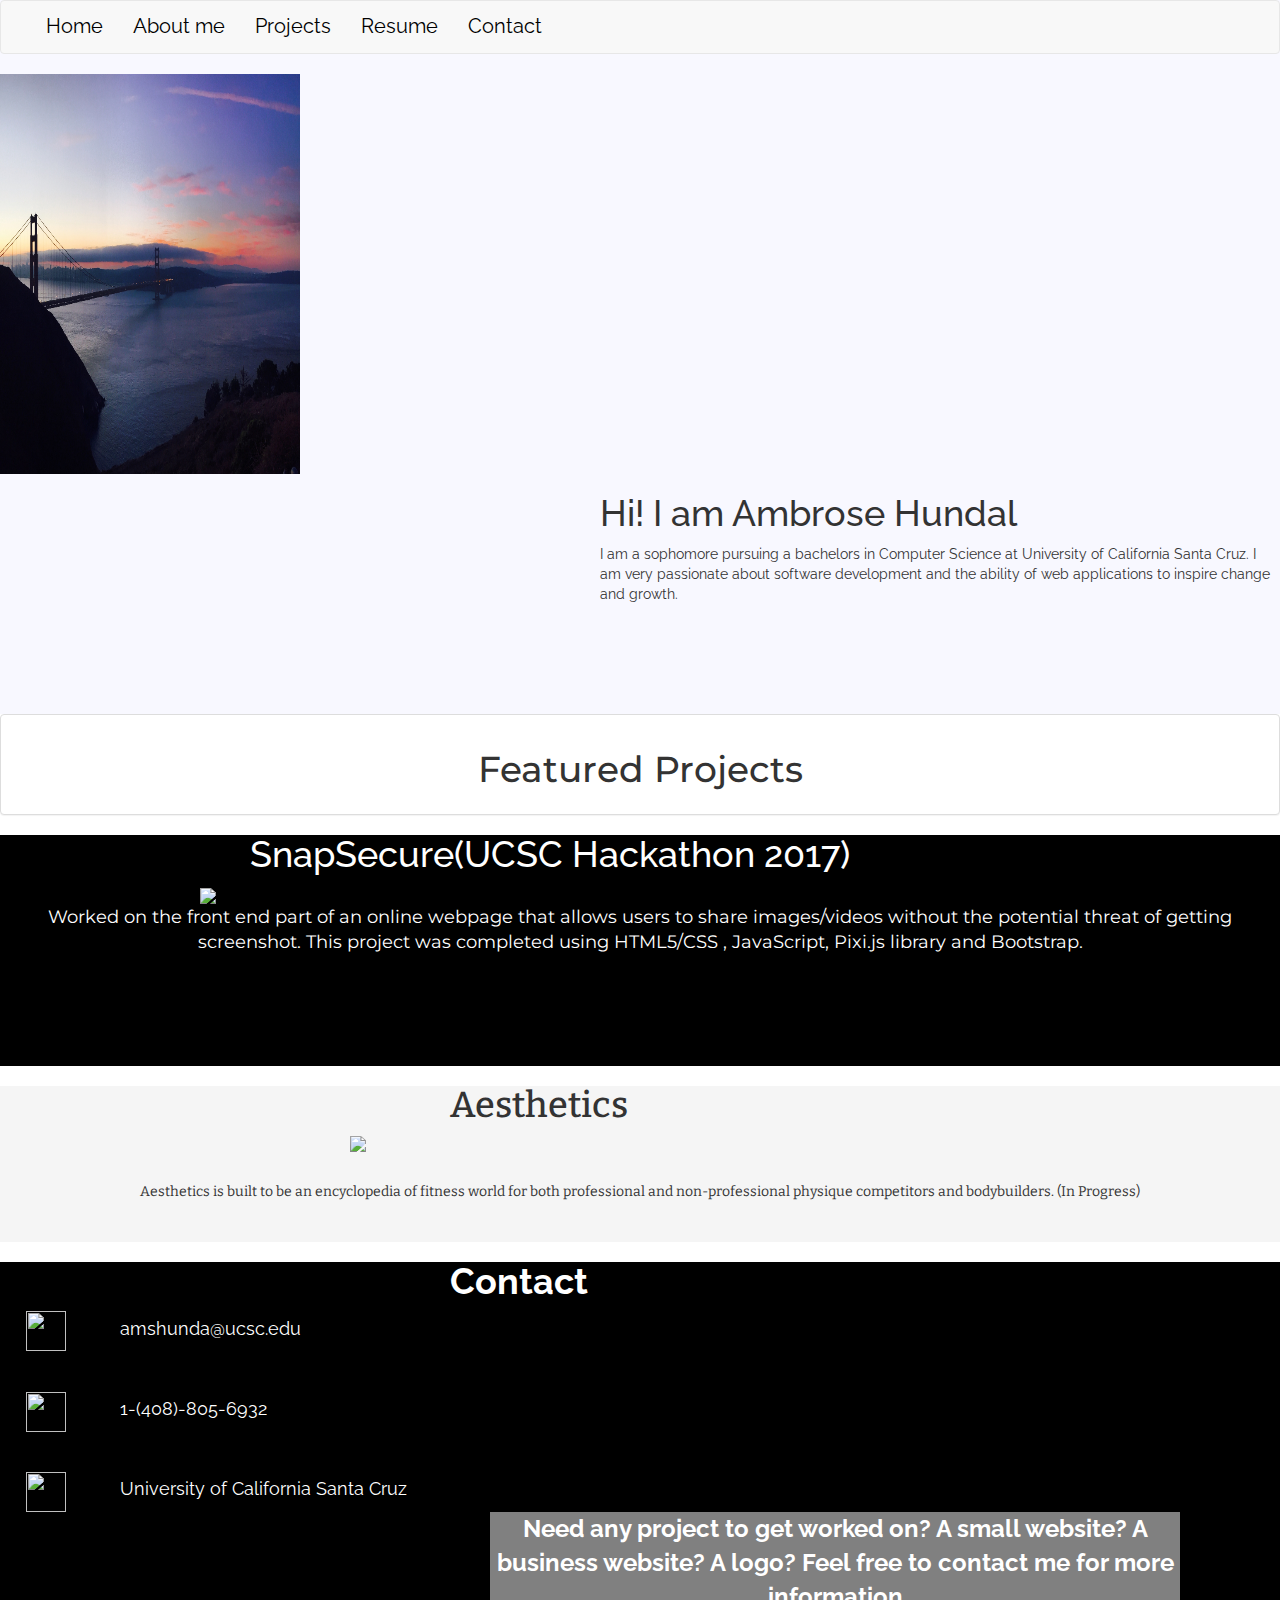
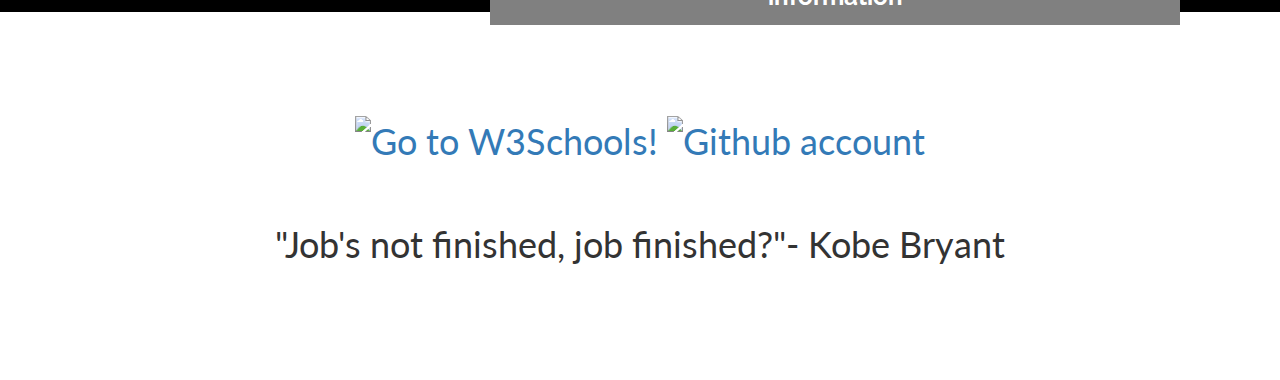
==== index.html @ 04529aae "fixing image size" ====
<!DOCTYPE html>
<html>
<head>
    
    <title>Personal Site</title>
    
    
  <meta charset="utf-8">
  <meta name="viewport" content="width=device-width, initial-scale=1">
  <link rel="stylesheet" href="https://maxcdn.bootstrapcdn.com/bootstrap/3.3.7/css/bootstrap.min.css">
  <script src="https://ajax.googleapis.com/ajax/libs/jquery/3.1.1/jquery.min.js"></script>
  <script src="https://maxcdn.bootstrapcdn.com/bootstrap/3.3.7/js/bootstrap.min.js"></script>
    
    <link rel="stylesheet" type="text/css" href="personalwebsite.css">
    
    <!--Link to include fonts from Google -->
    <link rel="stylesheet" type="text/css" href="http://fonts.googleapis.com/css?family=Lato">
    
   <link rel="stylesheet" type="text/css" href="https://fonts.googleapis.com/css?family=Lobster|Raleway|Montserrat|Crete+Round|Bitter|Open+Sans">
    
    <link rel="stylesheet" type="text/css" href="http://fonts.googleapis.com/css?family=Dosis%3A300%2C300italic%2C400%2C400italic%2Cregular%2Citalic%2C600%2C600italic%2C700%2C700italic%2Cregular%2Cregular%2Cregular%2Cregular%2C&subset=latin&ver=4.4.2">
    
    <div class="header">
        
        
        <div class="navigation-bar">
<nav class="navbar navbar-default">
  <div class="container-fluid">
    <div class="navbar-header">
      <a class="navbar-brand" href="#"><span></span></a>
    </div>
    <ul class="nav navbar-nav">
      <li><a href="#"><div class="dropdown"><span>Home</span><div class="dropdown-content"><p>Lifting</p></div></div></a>
      
      
</li>
      <li><a href="aboutme.html"><div class="dropdown"><span>About me</span><div class="dropdown-content">
        </div></div></a></li>
      <li><a href="projects.html"><div class="dropdown"><span>Projects</span><div class="dropdown-content">
        
        </div></div></a></li>
      <li><a href="professional_resume.pdf"><div class="dropdown"><span>
        Resume</span><div class="dropdown-content">
        </div></div></a></li>
        <li><a href="contact.html"><div class="dropdown"><span>Contact</span><div class="dropdown-content">
        </div></div></a></li>
    </ul>
  </div>
</nav>
    </div>
        <div class="golden-state"><img src="IMG_2712.JPG" class="golden-pic" width="800" height="420"></div>        
      <div class="intro">
        <h1>Hi! I am Ambrose Hundal</h1>
        <p>I am a sophomore pursuing a bachelors in Computer Science at University of California Santa Cruz. I am very passionate about software development and the ability of web applications to inspire change and growth. </p>
        
        </div>  
    
       

    </div>
    </head>
    
    <body class="all">
        <div class="panel panel-default">
  <div class="panel-body"><h3>Featured Projects</h3></div>
</div>
        <div class="first">
            <h2 class="snap">SnapSecure(UCSC Hackathon 2017) </h2>
            <img class="snapchat" src="https://www.socialmediatoday.com/sites/default/files/post_main_images/dz_0.png">
            <p class=snap-description>Worked on the front end part of an online webpage that allows users to share images/videos without
the potential threat of getting screenshot. This project was completed using HTML5/CSS , JavaScript, Pixi.js library and Bootstrap. </p>
        </div>
        <div class="second">
            <h2 class="aesthetic">Aesthetics</h2>
            
            <img class="a-picture" src="http://www.designbolts.com/wp-content/uploads/2014/04/Active-Healthy-Heart-Logo.jpg">
            <p class="summary1">Aesthetics is built to be an encyclopedia of fitness world for both professional and non-professional physique competitors and bodybuilders.
            (In Progress)</p>
        </div>
        <div class="contact">
            <h2><b>Contact</b></h2>   
            <img src="https://encrypted-tbn0.gstatic.com/images?q=tbn:ANd9GcTN-Qy41VzklhVqXyuz0u0v452oE7oFWNKc7wQXqIV6LI5HwkRx4Q" class="iconDetails" width="42" height="42" border="0">
            <p class="email">amshunda@ucsc.edu</p>    
            
            <br>
            <br>
            <br>
         
            
            <img src="https://image.freepik.com/free-icon/call-volume-ios-7-interface-symbol_318-35379.jpg" class="iconDetails" width="42" height="42" border="0">
            <p class="phone">1-(408)-805-6932</p>
            
            <br>
            <br>
            <br>
            
            <img src="https://image.freepik.com/free-icon/map-marker_318-50706.jpg" class="iconDetails" width="42" height="42" border="0">
            <p class="location">University of California Santa Cruz</p>
            
            <div class="contact-bio">
                
                <p><b>Need any project to get worked on? A small website? A business website? A logo?  Feel free to contact me for more information</b></p>
            </div>   
        </div>
            
            <div class="quote">
	            
	             <div class="linkedin">
              <a href="https://www.linkedin.com/in/ambrosehundal/">
<img src="http://unified.co.uk/Unified/media/Root/SiteAssets/icon-linkedin.png?ext=.png" title="LinkedIn" alt="Go to W3Schools!" width="42" height="42" border="0">
</a>
            </div> 	            
	           
	           <div class="github">
	            <a href="https://github.com/ambrosehundal">
	            <img src="https://cdn.iconscout.com/public/images/icon/free/png-512/social-media-logo-github-35a95c3b9c10479f-512x512.png" title="Github" alt="Github account" width="42" height="42">
	            </a>
            </div>	    
            <br>
            <br>       
	           
	            <p>"Job's not finished, job finished?"- Kobe Bryant </p>
            
        </div>
    
    
    </body>




</html>
---- personalwebsite.css ----
.golden-pic{
	height:400px;
	width:300px;
}



.golden-state{
	height:80%;
	width:50%;
}


span{
	font-size: 20px;
	color:black;
	font-family: 'Raleway';
}



.info-heading{
    margin-right: 100px;
    text-align: justify;
}

.summary1{
    text-align:center;
}
.a-picture{
    margin-left:350px;
    padding-bottom:30px;
    
}


.aesthetic{
    
    font-size:36px;
}

.snap-description{
    color:white;
    font-family:'Montserrat';
    font-size:18px;
    text-align: center
}

h3{
    text-align: center;
    font-family:'Montserrat';
    font-size:36px;
    
}
.panel panel-default{
    
}

.online-scout{
    padding-bottom: 100px;
}

.snap{
    color:white;
    font-family:'Raleway';
    font-size:36px;
    margin-left: 250px;
    
    
}

.snapchat{
    margin-left: 200px;
    padding-top: 0px;
}


li{
    border-style:inherit;
    border-bottom-color: black;
    border-bottom-left-radius: 10px;
    border-bottom-right-radius: 10px;
    border-bottom-color: black;
    
    
}

.contact-bio{
    background-color: grey;
    margin-left: 490px;
    margin-right: 100px;
    padding:0;
    text-align: center;
    float:right;
    font-family:'Raleway';
        
    font-size:24px;
     
        
}

.location{
    margin-left:50px;
    font-size:18px;
    display:inline;

}


.phone{
    margin-left: 50px;
    font-size: 18px;
    display:inline;
}


.linkedin{
   
    float:center;
    display:inline;
    
}

.github{
	float:center;
	display:inline;
}



.iconDetails {
 margin-left:2%;

height:40px;
width:40px; 
} 



.email{
    margin-left: 50px;
    font-size: 18px;
    display:inline-block;
}


h2{
    margin-left: 450px;
    font-size:36px;
}


.binoculars{
    

height:200px;
width:200px; 
margin-left:450px;    
 
    
        
}



.quote{
    font-size:36px;
    font-family: 'Lato';
    text-align:center;
    background-color: white;
    padding-bottom: 100px;
    padding-top: 100px;
    display: block;
    
    
}
.contact{
    background-color: black;
    margin: 0;
    padding-bottom:100px;
    color:white;
    font-family:'Raleway';
    
}




.intro{
    margin-left: 600px;
   
    padding-bottom: 100px;
    font-family:'Raleway';
    font-size-adjust: auto
   
    
}


.header{
    background-color: ghostwhite;
    margin-bottom:auto;
}


.first{
    background-color: black;
    background-blend-mode: color-burn;
    margin-bottom: auto;
    
    padding-bottom: 100px;
    
}
.second{
    background-color:whitesmoke;
    padding-bottom: 30px;
    font-family:Bitter;
    
}

.dropdown {
    position: relative;
    display: inline-block;
    font-family:'Montserrat';
}



.dropdown-content {
    display: none;
    position: absolute;
    background-color: #f9f9f9;
    min-width: 160px;
    box-shadow: 10px 8px 16px 10px rgba(0,0,0,0.2);
    padding: 12px 16px;
    z-index: 1;
    font-family: 'Raleway';
}




.container{
    border-left:40px;
    border-right:400px;
    padding-bottom: 100px;
    margin-bottom: 100px;
}
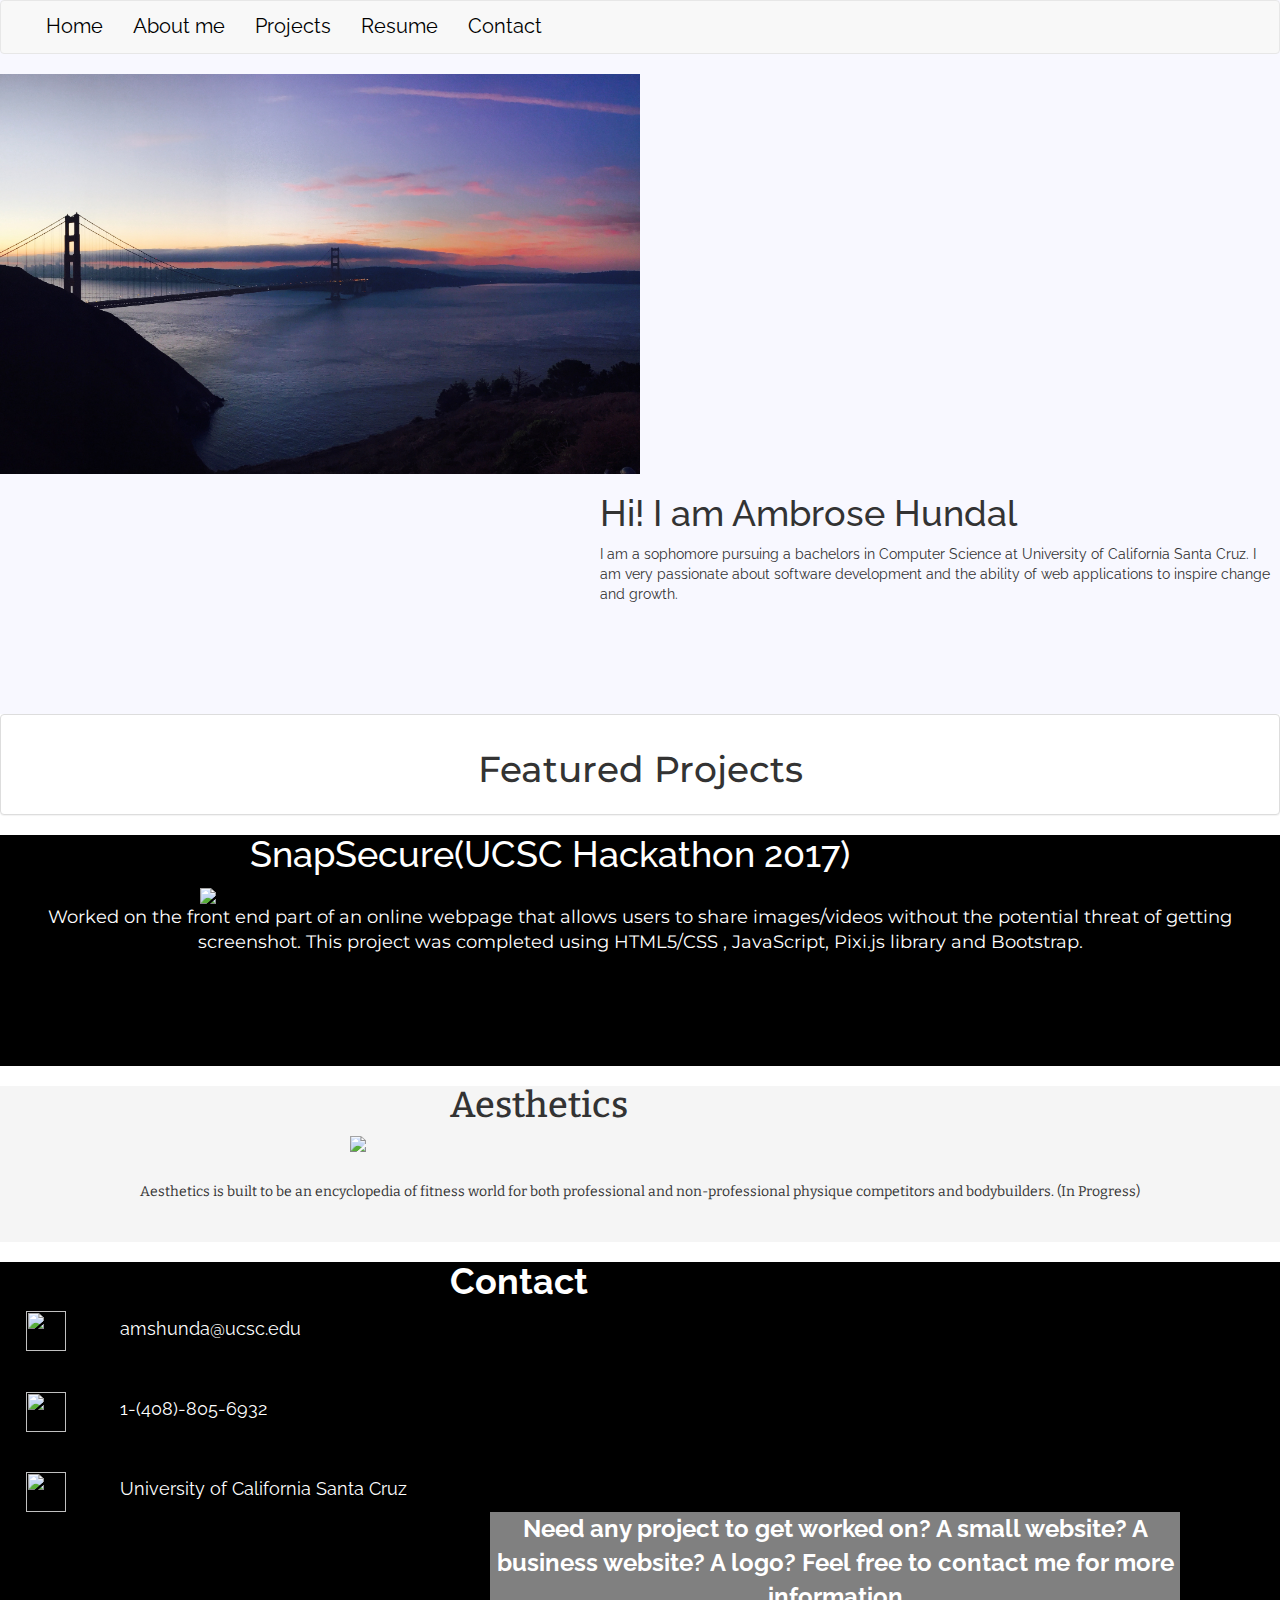
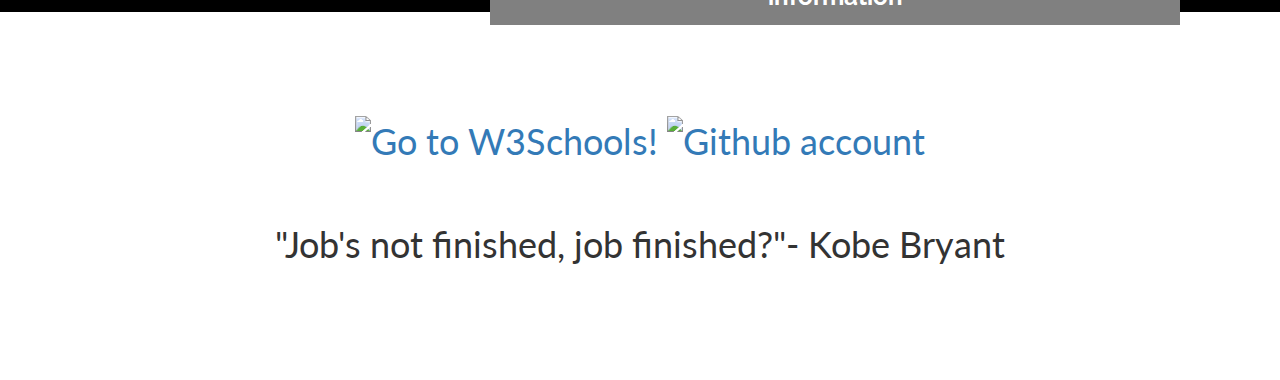
==== commit faef2200: "Update index.html" ====
--- a/index.html
+++ b/index.html
@@ -48,7 +48,7 @@
   </div>
 </nav>
     </div>
-        <div class="golden-state"><img src="IMG_2712.JPG" class="golden-pic" width="800" height="420"></div>        
+        <div class="golden-state"><img src="IMG_2712.JPG" class="golden-pic"></div>        
       <div class="intro">
         <h1>Hi! I am Ambrose Hundal</h1>
         <p>I am a sophomore pursuing a bachelors in Computer Science at University of California Santa Cruz. I am very passionate about software development and the ability of web applications to inspire change and growth. </p>
--- a/personalwebsite.css
+++ b/personalwebsite.css
@@ -1,6 +1,6 @@
 .golden-pic{
 	height:400px;
-	width:300px;
+	width:100%;
 }
 
 
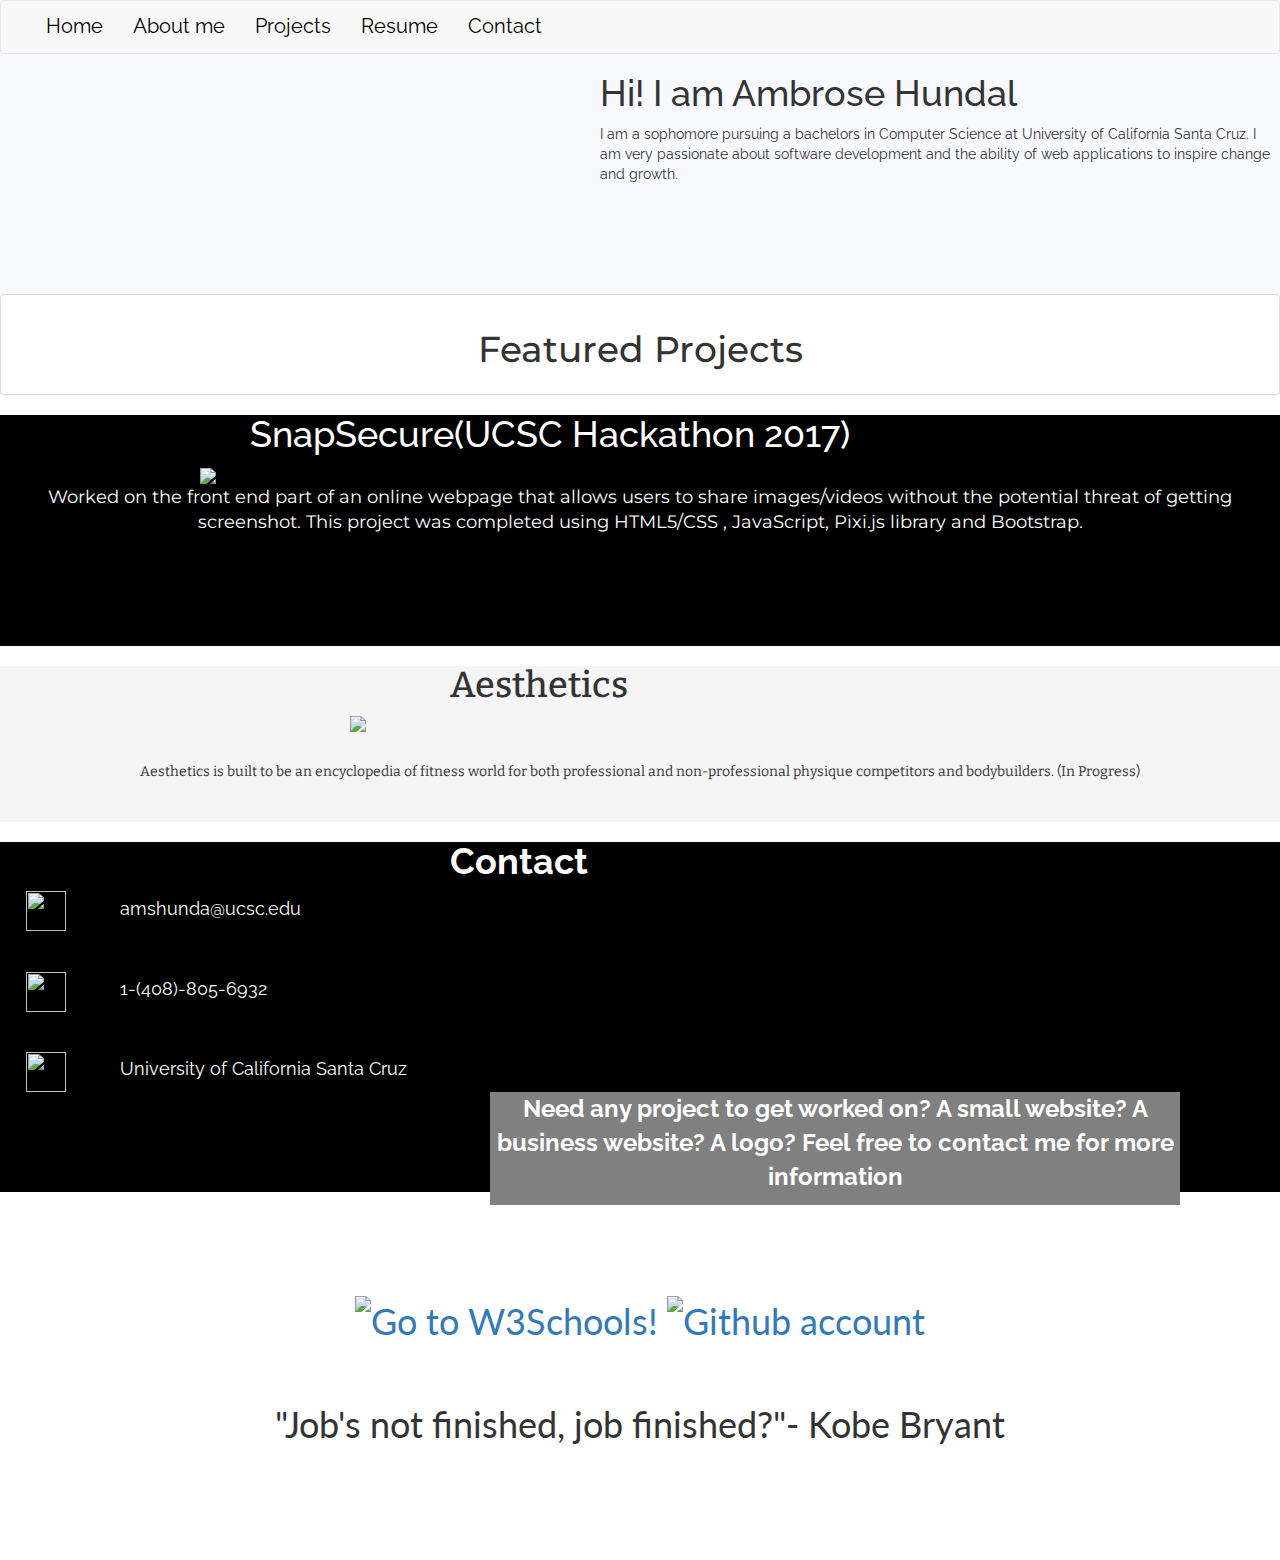
==== commit aa6f17f0: "transparent bar" ====
--- a/index.html
+++ b/index.html
@@ -46,9 +46,10 @@
         </div></div></a></li>
     </ul>
   </div>
+	<div class="golden-state"></div>
 </nav>
     </div>
-        <div class="golden-state"><img src="IMG_2712.JPG" class="golden-pic"></div>        
+        
       <div class="intro">
         <h1>Hi! I am Ambrose Hundal</h1>
         <p>I am a sophomore pursuing a bachelors in Computer Science at University of California Santa Cruz. I am very passionate about software development and the ability of web applications to inspire change and growth. </p>
@@ -122,7 +123,20 @@
 	            <p>"Job's not finished, job finished?"- Kobe Bryant </p>
             
         </div>
-    
+	    <!--code for transparent bar -->
+	     <script>
+        $(document).ready(function() {
+	$(window).scroll(function() {
+  	if($(document).scrollTop() > 10) {
+    	$('.container-fluid').addClass('shrink');
+    }
+    else {
+    $('.container-fluid').removeClass('shrink');
+    }
+  });
+});
+        
+        </script>    
     
     </body>
 
--- a/personalwebsite.css
+++ b/personalwebsite.css
@@ -1,14 +1,12 @@
 .golden-pic{
-	height:400px;
-	width:100%;
-}
-
-
-
-.golden-state{
-	height:80%;
-	width:50%;
-}
+	height:500px;
+	width:1100px;
+}
+
+
+
+
+
 
 
 span{
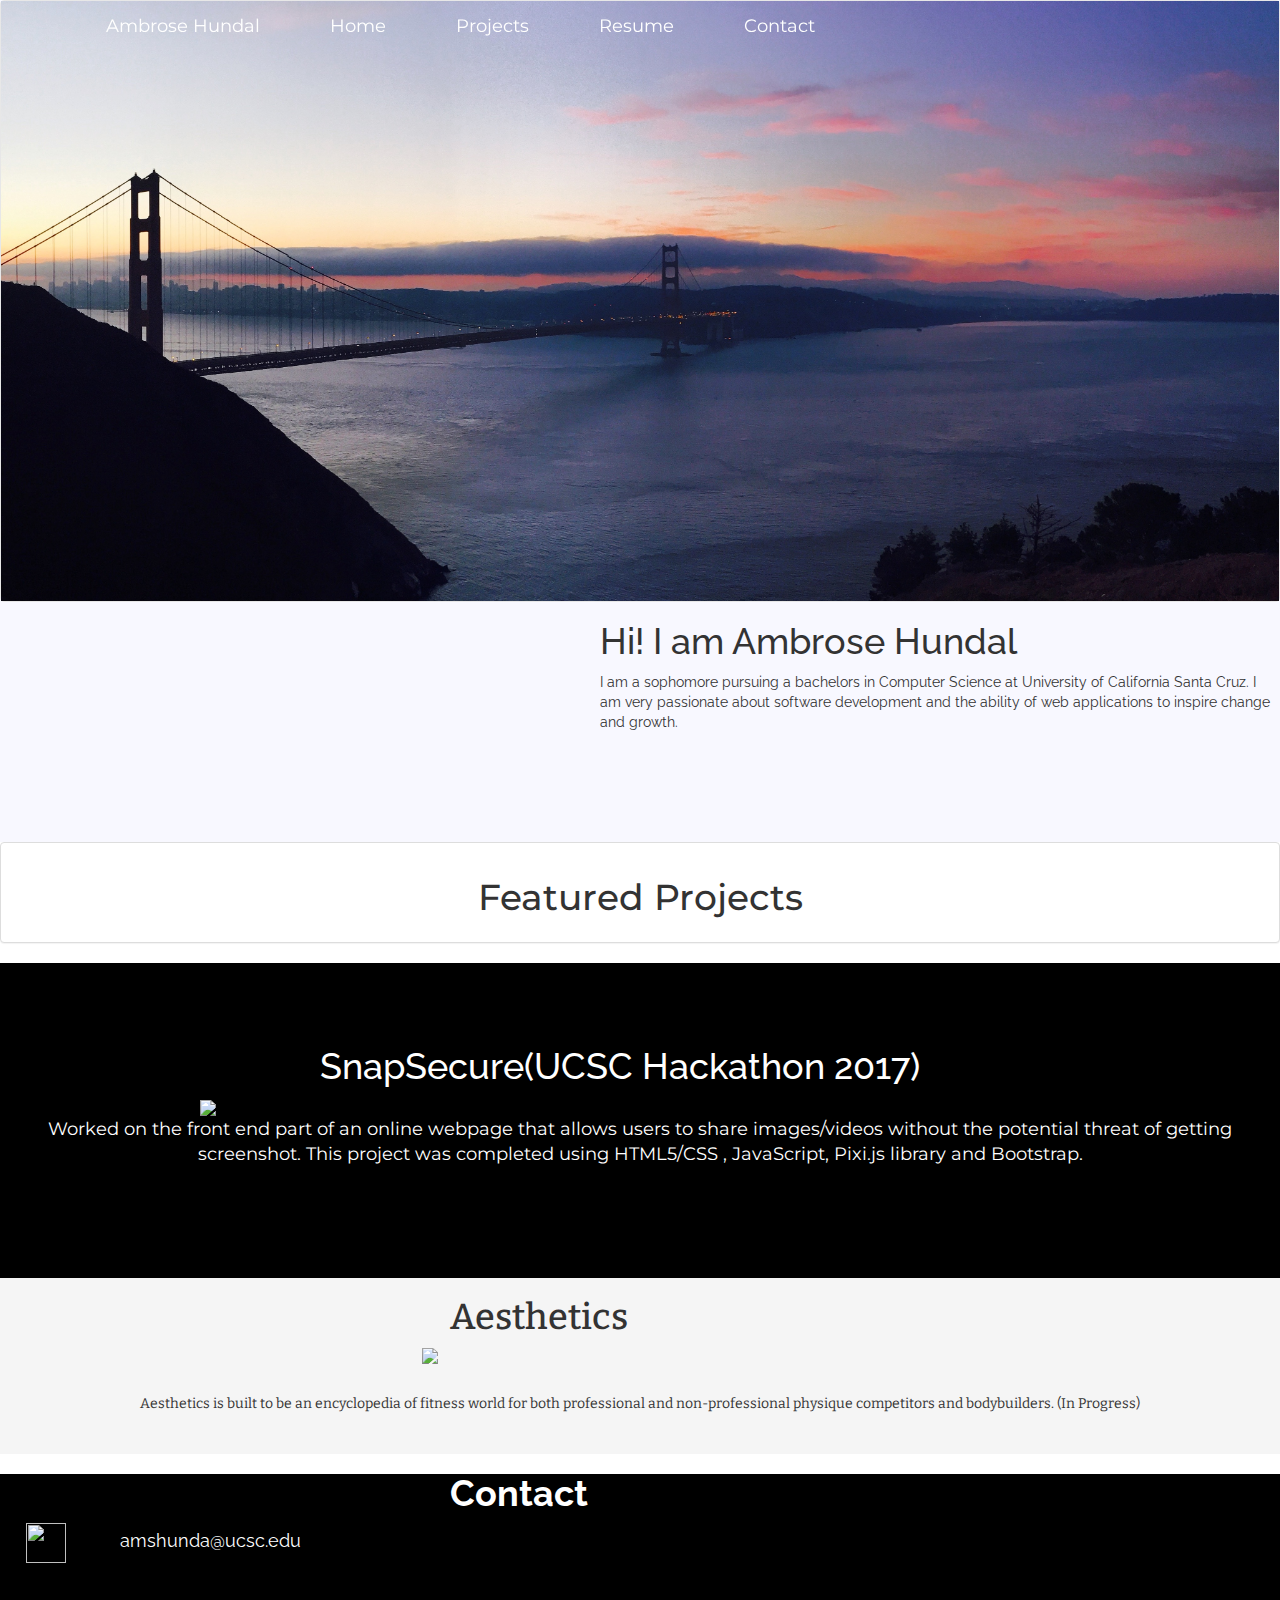
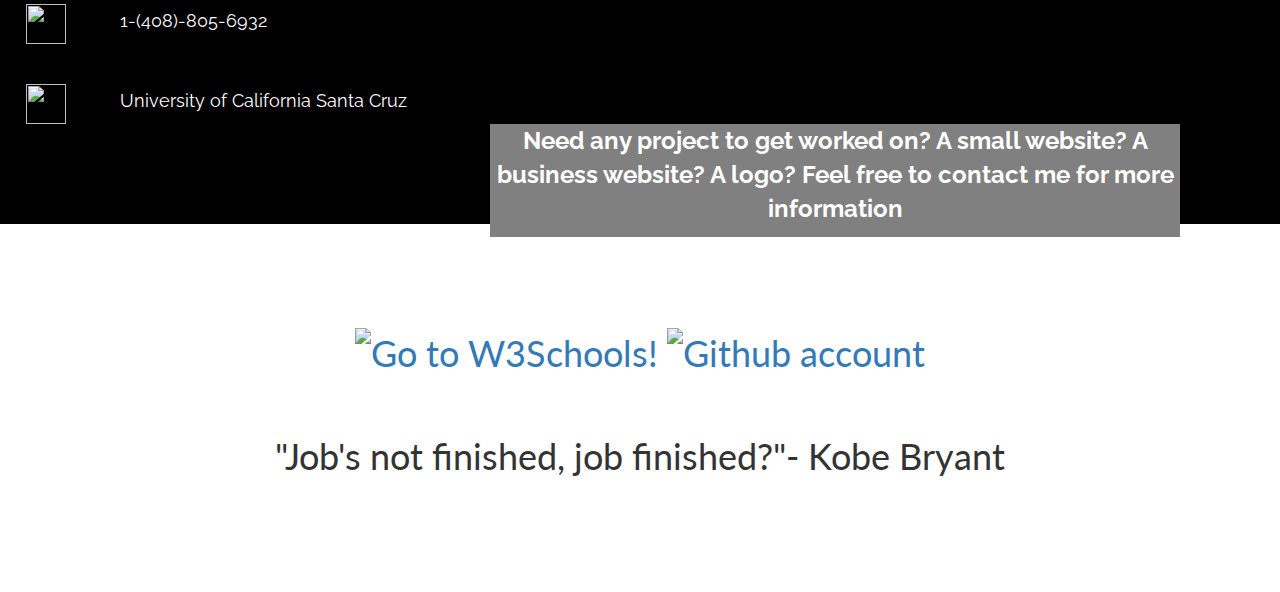
==== commit 2f78cf9e: "fixing home page" ====
--- a/index.html
+++ b/index.html
@@ -30,11 +30,11 @@
       <a class="navbar-brand" href="#"><span></span></a>
     </div>
     <ul class="nav navbar-nav">
-      <li><a href="#"><div class="dropdown"><span>Home</span><div class="dropdown-content"><p>Lifting</p></div></div></a>
+      <li><a href="#"><div class="dropdown"><span>Ambrose Hundal</span><div class="dropdown-content"><p>Lifting</p></div></div></a>
       
       
 </li>
-      <li><a href="aboutme.html"><div class="dropdown"><span>About me</span><div class="dropdown-content">
+      <li><a href="index.html"><div class="dropdown"><span>Home</span><div class="dropdown-content">
         </div></div></a></li>
       <li><a href="projects.html"><div class="dropdown"><span>Projects</span><div class="dropdown-content">
         
--- a/personalwebsite.css
+++ b/personalwebsite.css
@@ -2,6 +2,16 @@
 	height:500px;
 	width:1100px;
 }
+.golden-state{
+	height:600px;
+	width:100%;
+	background : url('IMG_2712.JPG');
+	background-size: cover;
+	background-position: center;
+	position: relative;
+	
+}
+
 
 
 
@@ -10,9 +20,11 @@
 
 
 span{
-	font-size: 20px;
-	color:black;
-	font-family: 'Raleway';
+	font-size: 18px;
+	color:white;
+	padding: 20px;
+	font-family: 'Montserrat';
+	transition: all ease .5s
 }
 
 
@@ -26,7 +38,7 @@
     text-align:center;
 }
 .a-picture{
-    margin-left:350px;
+    margin-left:33%;
     padding-bottom:30px;
     
 }
@@ -62,7 +74,9 @@
     color:white;
     font-family:'Raleway';
     font-size:36px;
-    margin-left: 250px;
+    margin-left: 25%;
+    padding-top:5%;
+    display: block;
     
     
 }
@@ -204,15 +218,18 @@
 .first{
     background-color: black;
     background-blend-mode: color-burn;
-    margin-bottom: auto;
-    
-    padding-bottom: 100px;
+    margin-bottom:0;
+    
+    padding-bottom: 100px;
+    display: inline-block;
     
 }
 .second{
     background-color:whitesmoke;
     padding-bottom: 30px;
     font-family:Bitter;
+    display:inline-block;
+    width:100%;
     
 }
 
@@ -242,6 +259,30 @@
     border-left:40px;
     border-right:400px;
     padding-bottom: 100px;
-    margin-bottom: 100px;
-}
-
+    
+}
+
+.container-fluid{
+    background-color:transparent;
+    background: transparent;
+    display: inline-block;
+    position:fixed;
+    width:100%;
+    z-index: 99999;
+    transition: all ease .5s;
+    
+}
+
+.container-fluid.shrink{
+    height:40px;
+    transition: all ease .5s;
+    background: black;
+}
+
+.container-fluid.span{
+    padding: 10px;
+    transition: all ease .5s;
+}
+
+
+
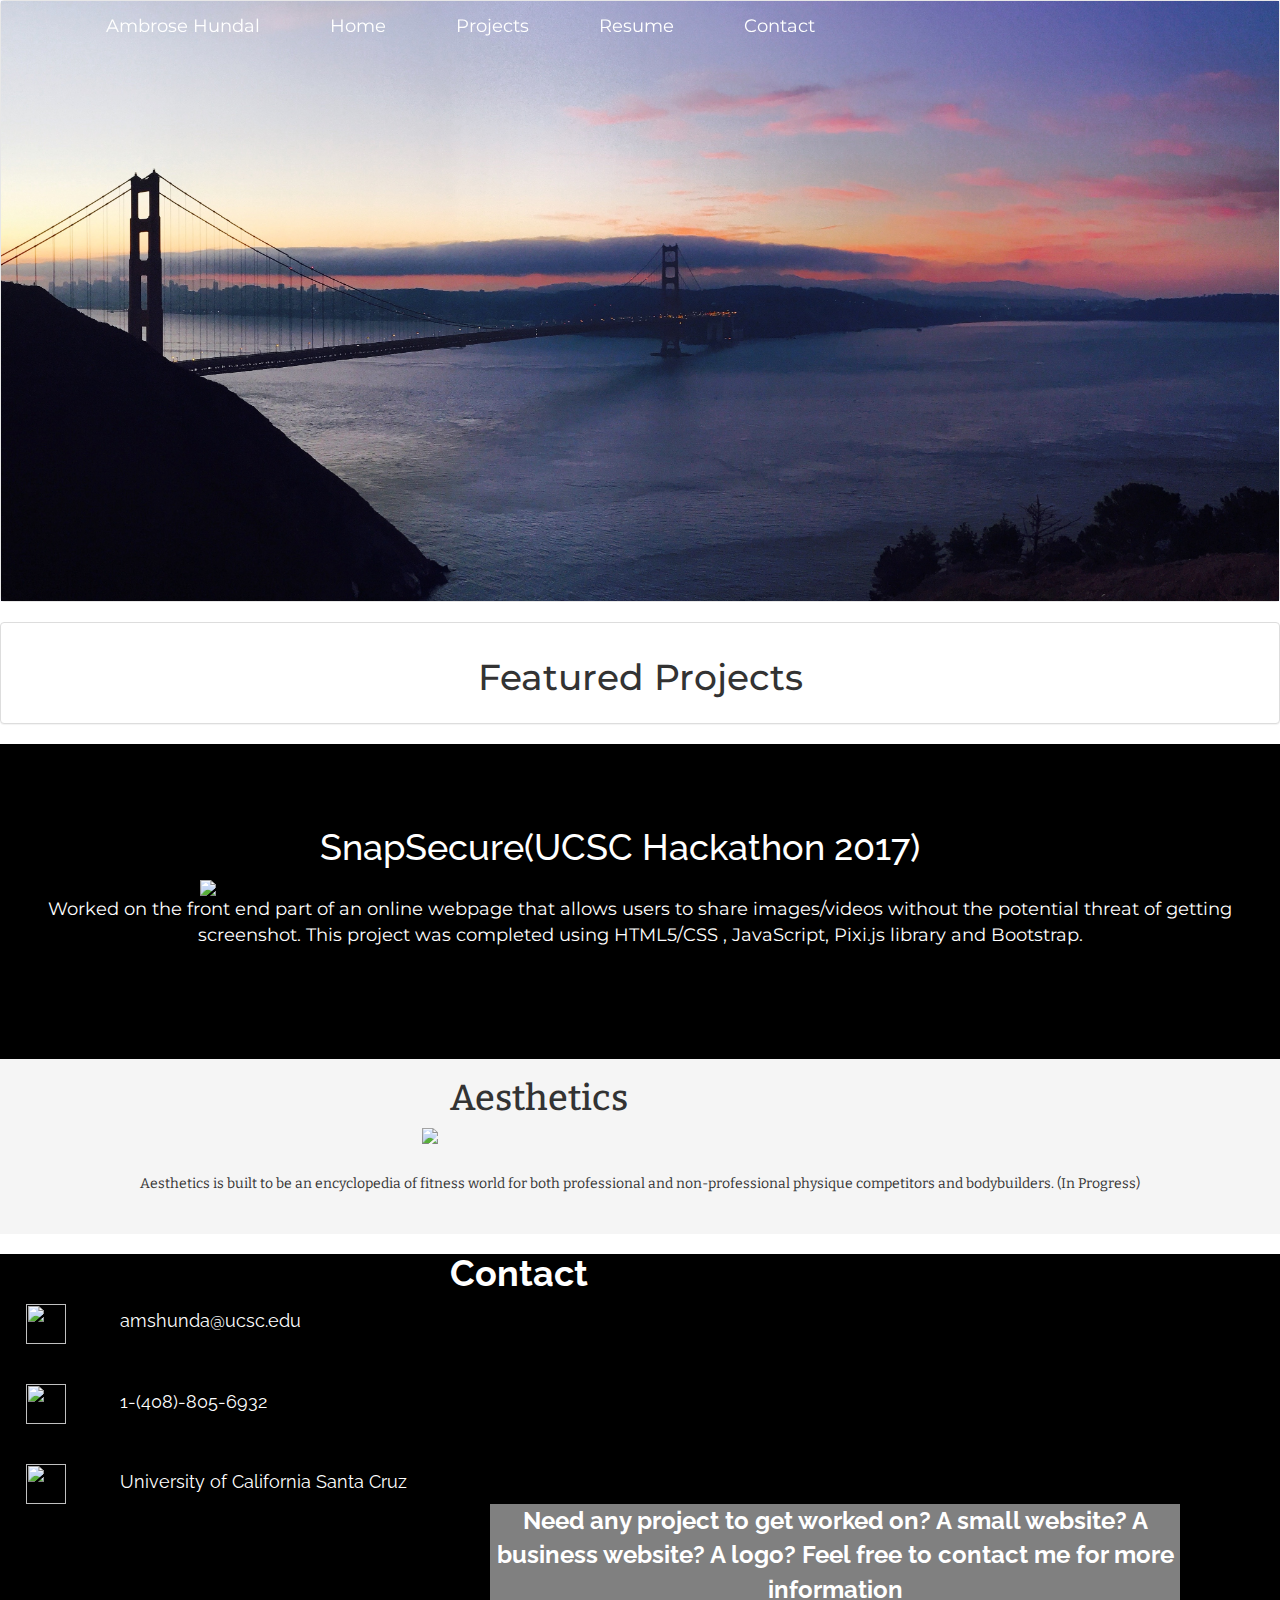
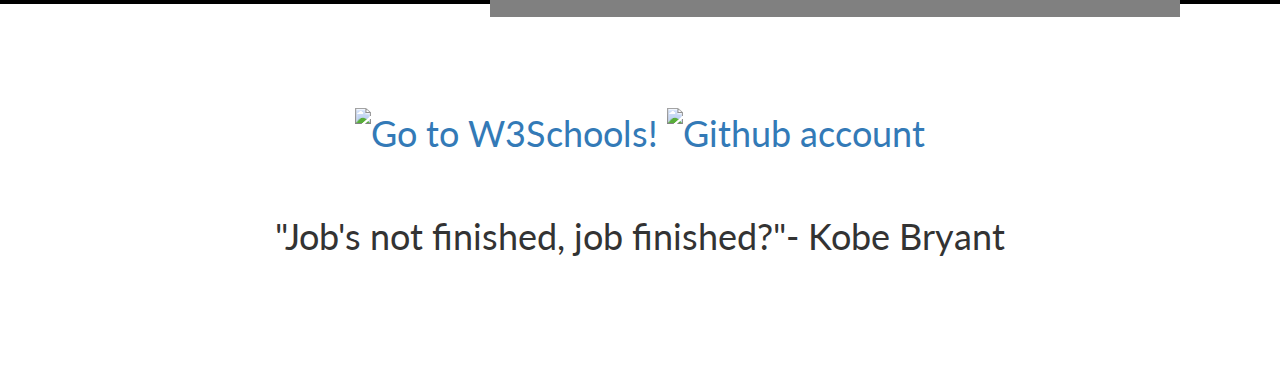
==== commit d157e41c: "deleted intro" ====
--- a/index.html
+++ b/index.html
@@ -50,11 +50,8 @@
 </nav>
     </div>
         
-      <div class="intro">
-        <h1>Hi! I am Ambrose Hundal</h1>
-        <p>I am a sophomore pursuing a bachelors in Computer Science at University of California Santa Cruz. I am very passionate about software development and the ability of web applications to inspire change and growth. </p>
-        
-        </div>  
+     
+       
     
        
 
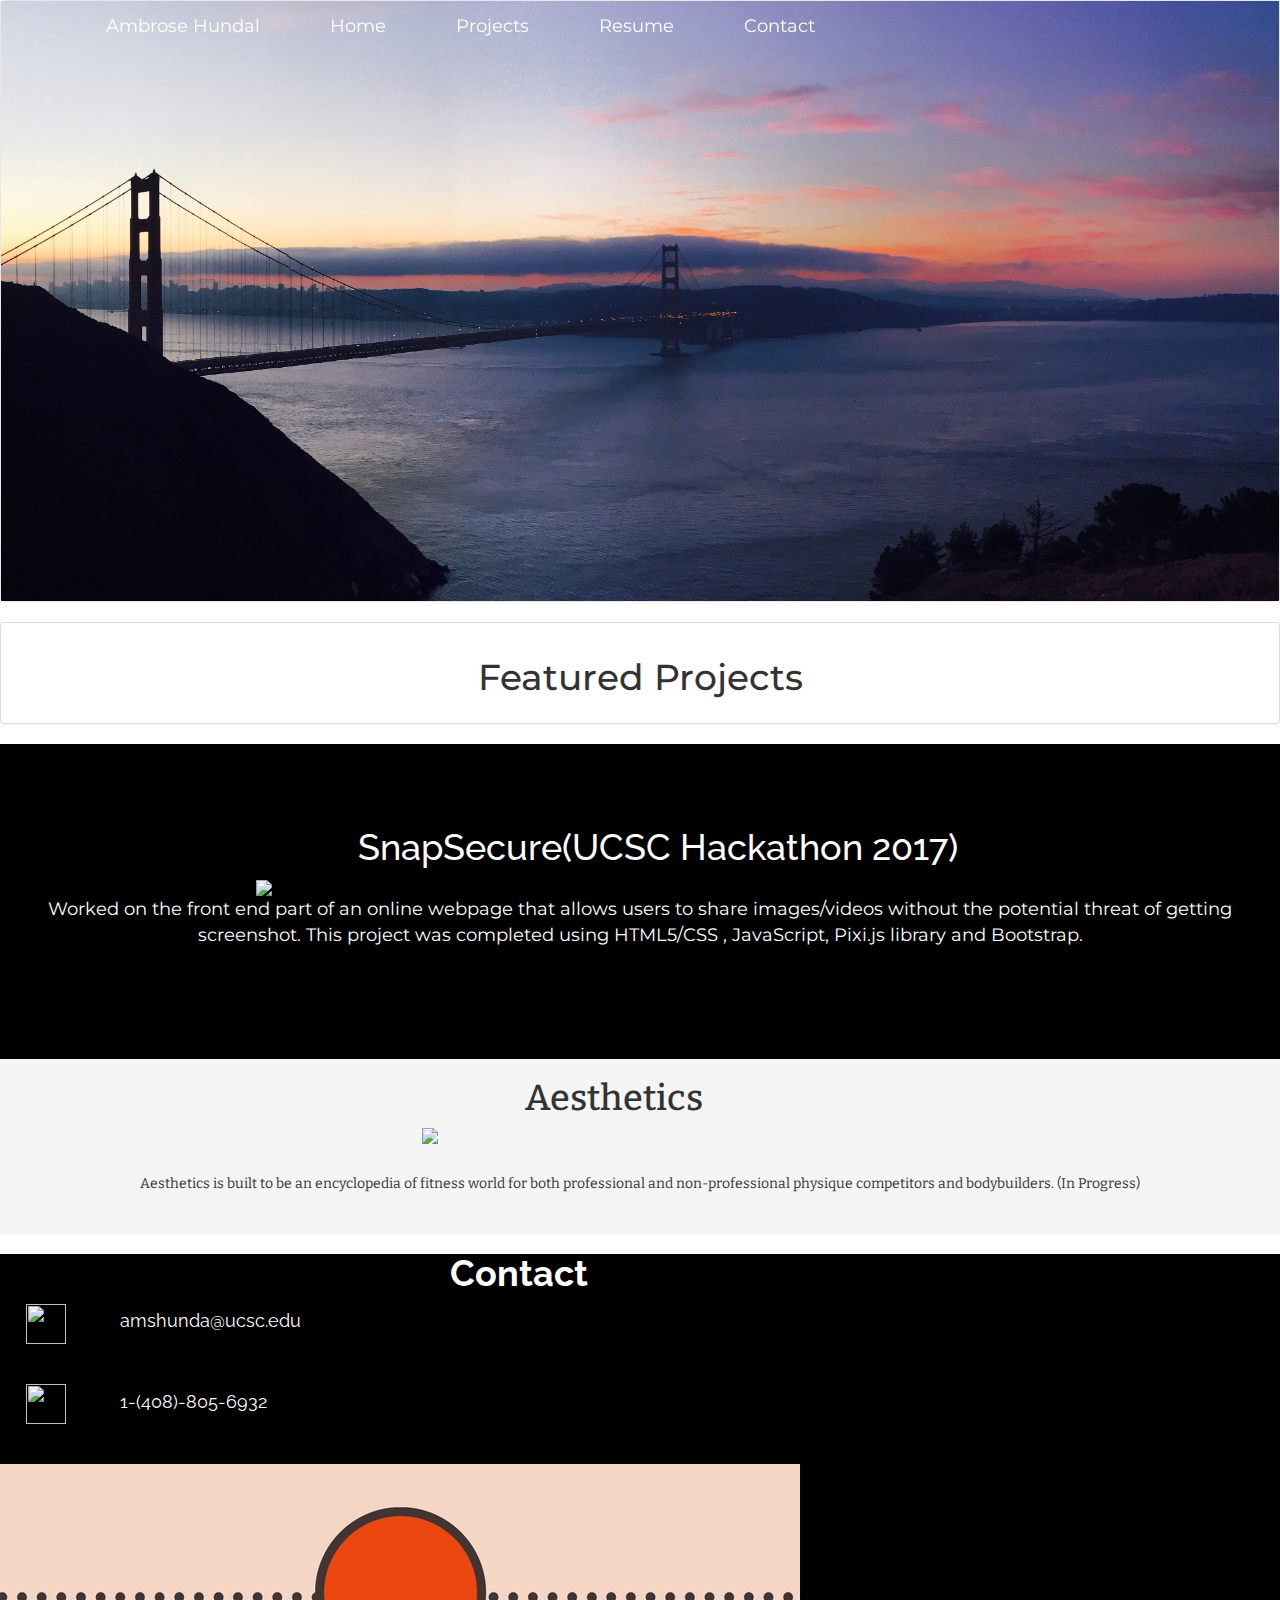
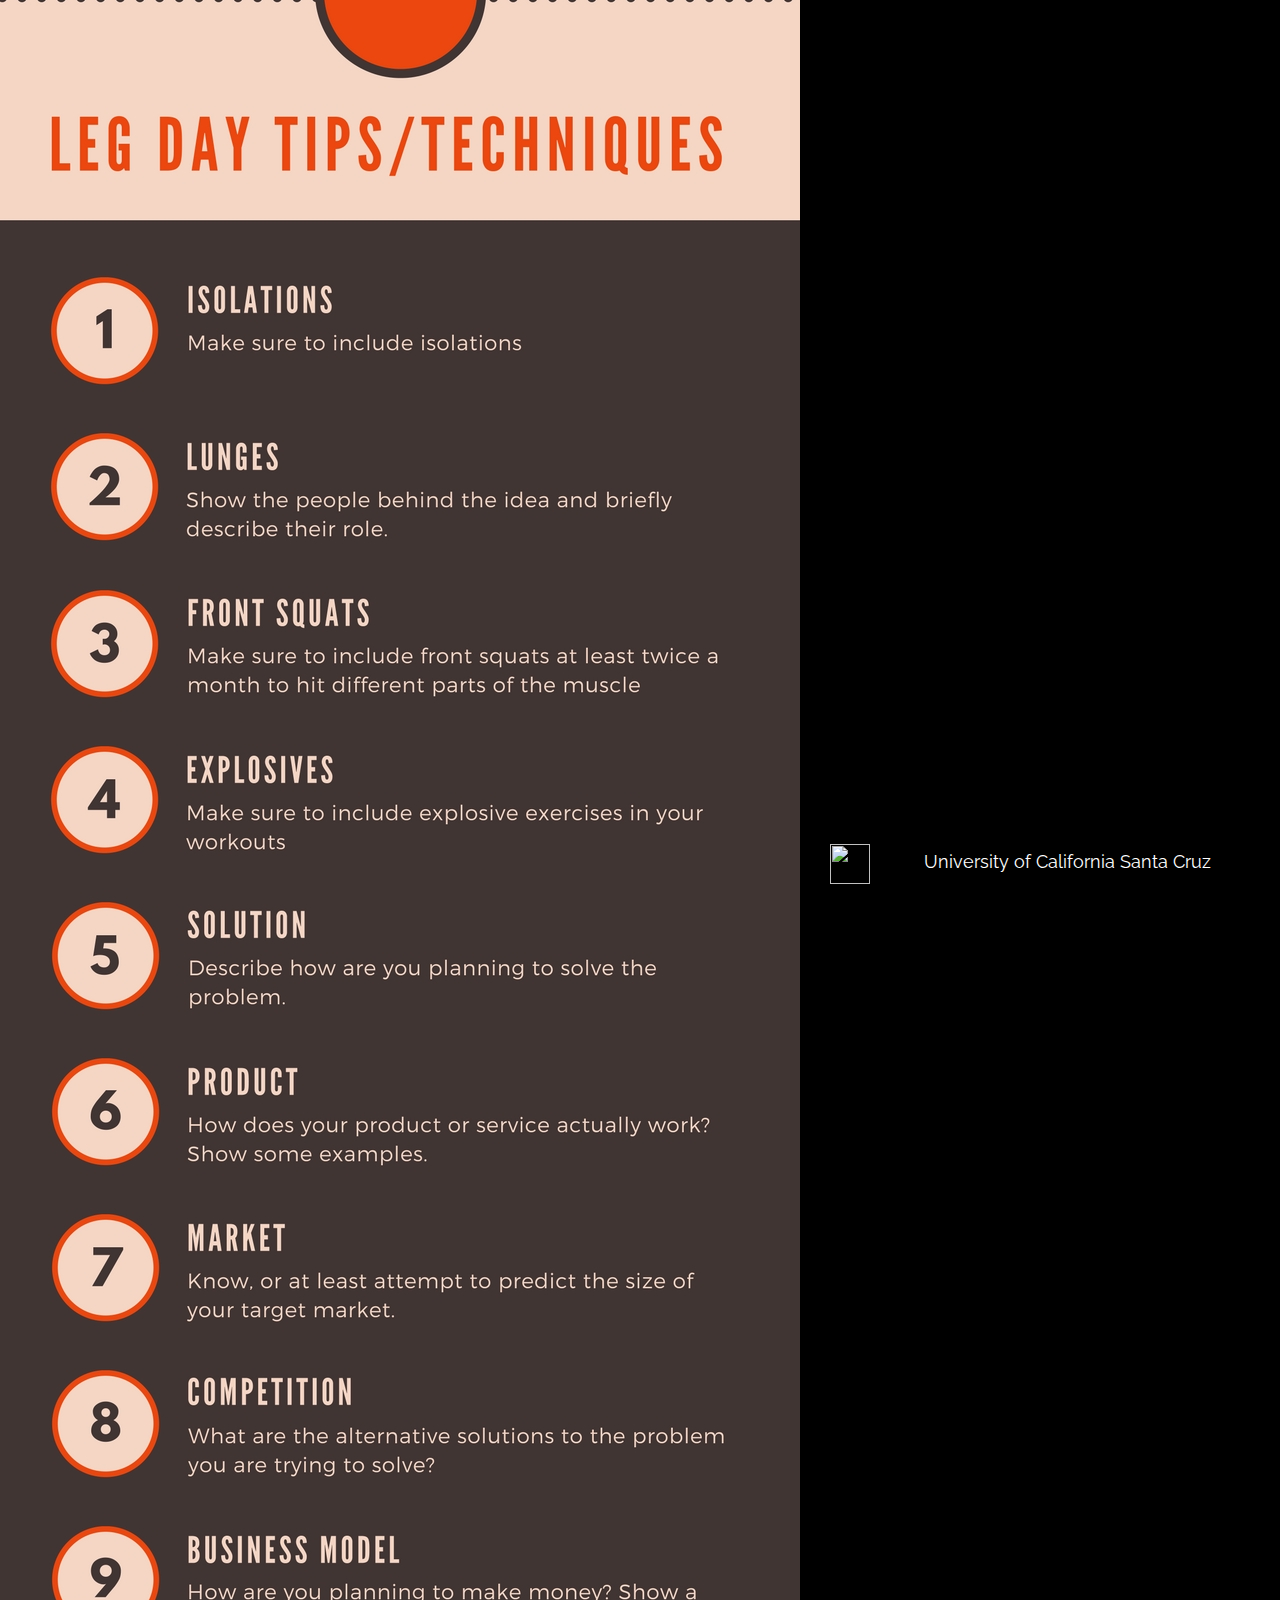
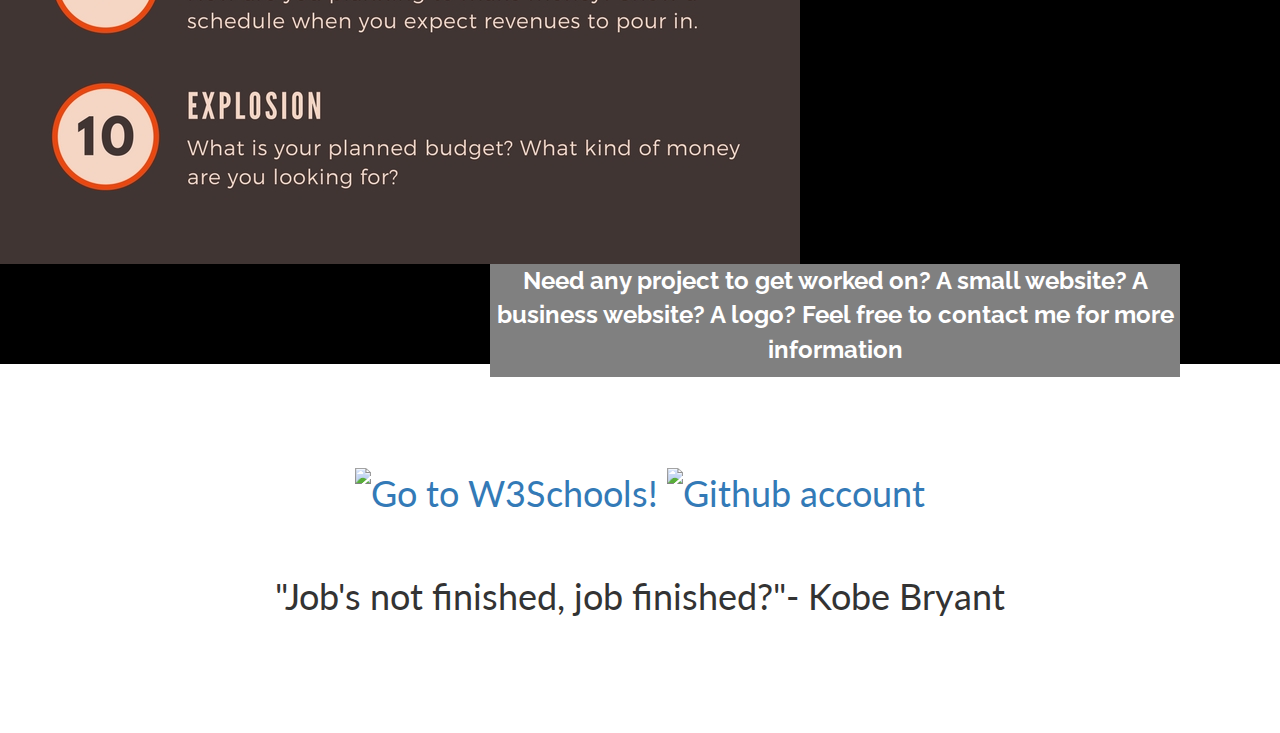
==== commit cd8442fa: "Update index.html" ====
--- a/index.html
+++ b/index.html
@@ -64,7 +64,7 @@
 </div>
         <div class="first">
             <h2 class="snap">SnapSecure(UCSC Hackathon 2017) </h2>
-            <img class="snapchat" src="https://www.socialmediatoday.com/sites/default/files/post_main_images/dz_0.png">
+           <a href="https://github.com/ambrosehundal/snapsecure"><img class="snapchat" src="https://www.socialmediatoday.com/sites/default/files/post_main_images/dz_0.png"></a>
             <p class=snap-description>Worked on the front end part of an online webpage that allows users to share images/videos without
 the potential threat of getting screenshot. This project was completed using HTML5/CSS , JavaScript, Pixi.js library and Bootstrap. </p>
         </div>
@@ -91,6 +91,8 @@
             <br>
             <br>
             <br>
+		
+		<img src="Top Ten places to visit.jpg">
             
             <img src="https://image.freepik.com/free-icon/map-marker_318-50706.jpg" class="iconDetails" width="42" height="42" border="0">
             <p class="location">University of California Santa Cruz</p>
--- a/personalwebsite.css
+++ b/personalwebsite.css
@@ -45,7 +45,7 @@
 
 
 .aesthetic{
-    
+    margin-left:41%;
     font-size:36px;
 }
 
@@ -74,7 +74,7 @@
     color:white;
     font-family:'Raleway';
     font-size:36px;
-    margin-left: 25%;
+    margin-left: 28%;
     padding-top:5%;
     display: block;
     
@@ -82,7 +82,7 @@
 }
 
 .snapchat{
-    margin-left: 200px;
+    margin-left: 20%;
     padding-top: 0px;
 }
 
@@ -284,5 +284,24 @@
     transition: all ease .5s;
 }
 
-
-
+<!--code to make it responsive to all screens-->
+
+@viewport{
+    zoom:1.0;
+    width: extend-to-zoom;
+
+}
+
+
+
+
+
+
+
+
+
+
+
+
+
+
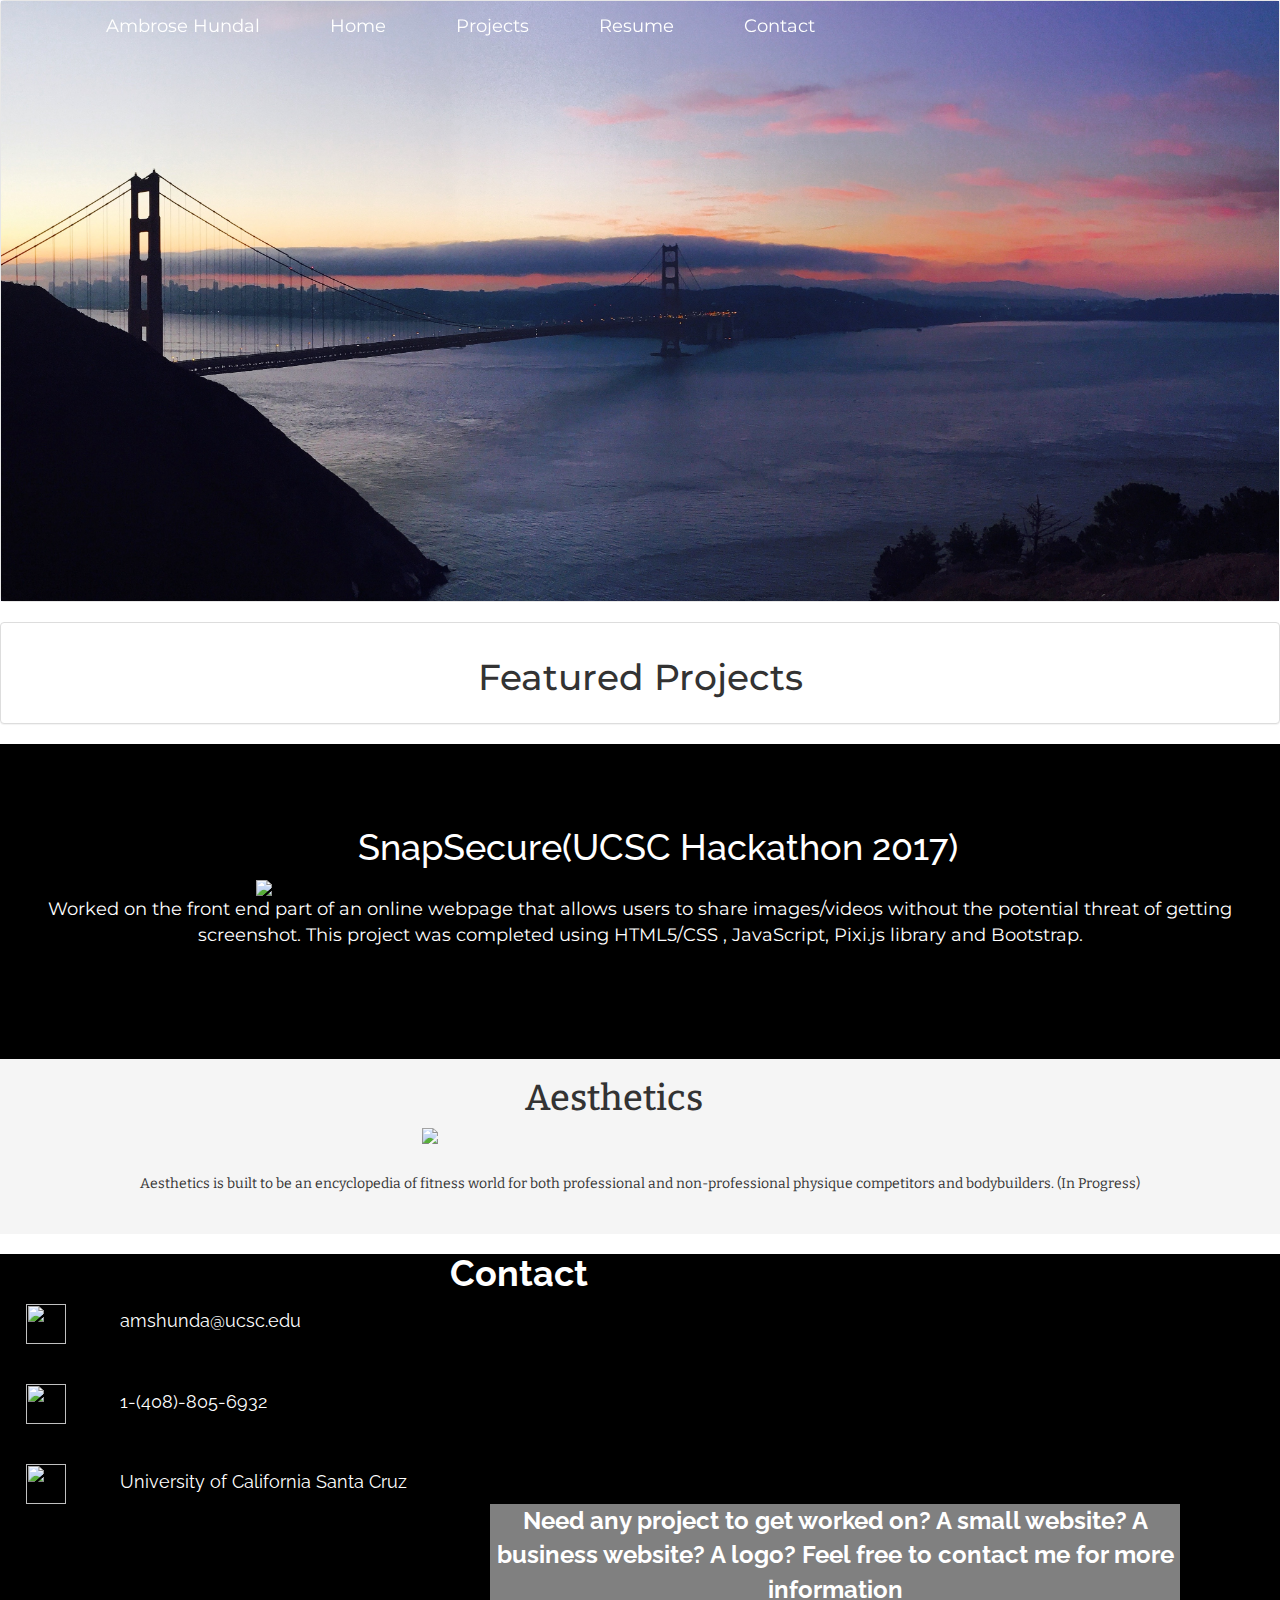
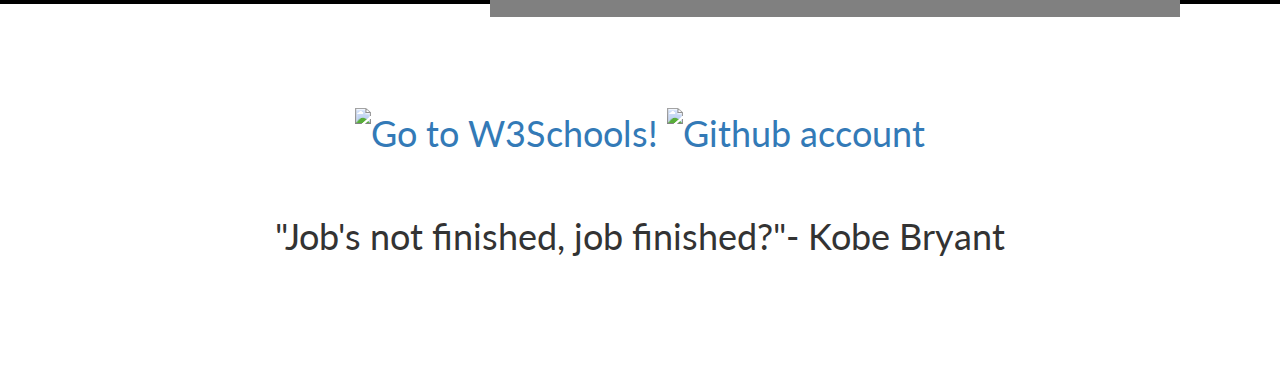
==== commit dce5ae15: "Update index.html" ====
--- a/index.html
+++ b/index.html
@@ -92,7 +92,7 @@
             <br>
             <br>
 		
-		<img src="Top Ten places to visit.jpg">
+		
             
             <img src="https://image.freepik.com/free-icon/map-marker_318-50706.jpg" class="iconDetails" width="42" height="42" border="0">
             <p class="location">University of California Santa Cruz</p>
